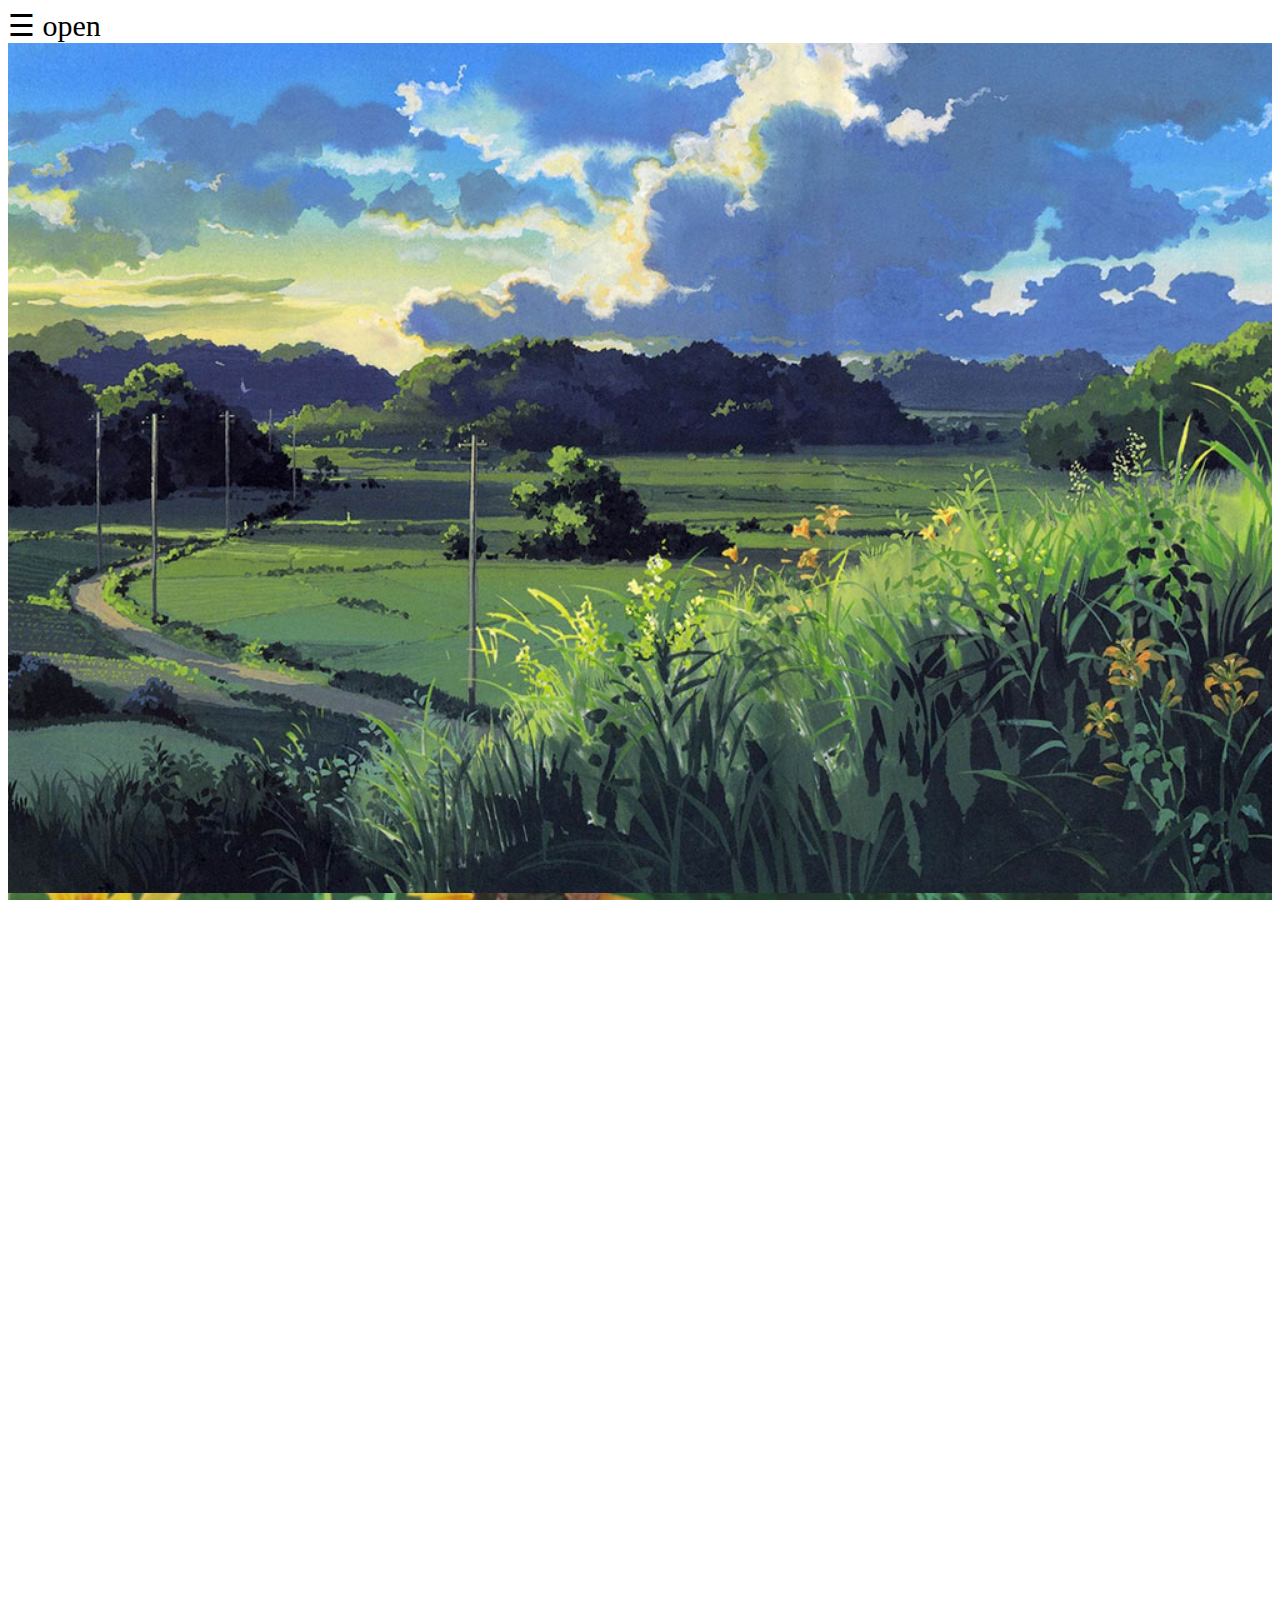
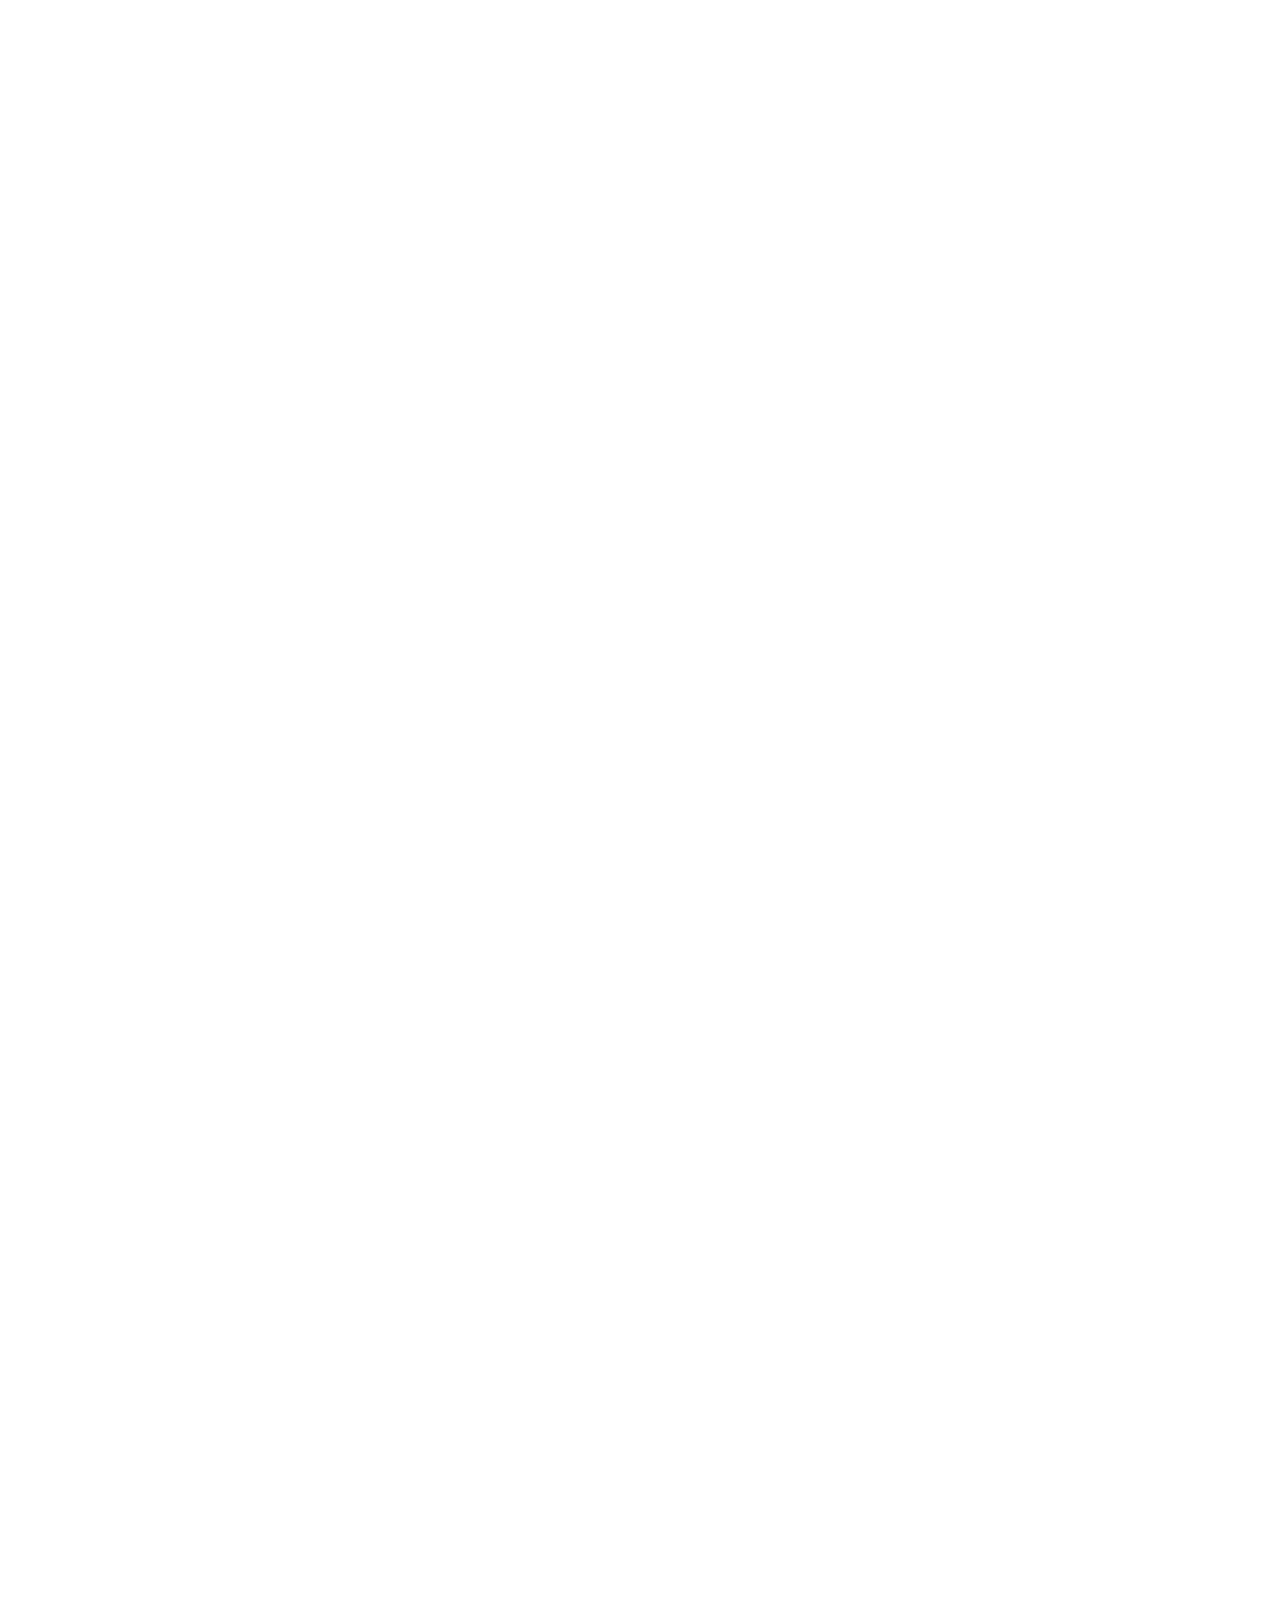
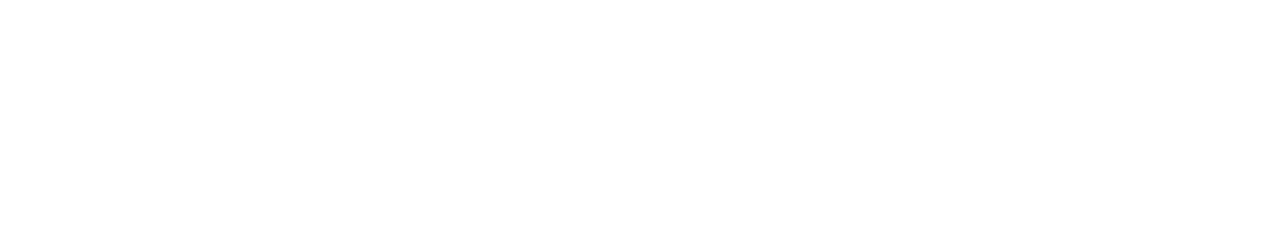
==== movie.html @ f97ecb1b "0612" ====
<!DOCTYPE html>
<html>
<head>
	<meta charset="utf-8">
	<title>Totoro Movie</title>

	<style type="text/css">
      .sidenav {
          height: 100%;
          width: 0;
          position: fixed;
          z-index: 1;
          top: 0;
          left: 0;
          background-color: #111;
          overflow-x: hidden;
          transition: 0.5s;
          padding-top: 60px;
      }

      .sidenav a {
          padding: 8px 8px 8px 32px;
          text-decoration: none;
          font-size: 25px;
          color: #818181;
          display: block;
          transition: 0.3s;
      }

      .sidenav a:hover {
          color: #f1f1f1;
      }

      .sidenav .closebtn {
          position: absolute;
          top: 0;
          right: 25px;
          font-size: 36px;
          margin-left: 50px;
      }

      @media screen and (max-height: 450px) {
        .sidenav {padding-top: 15px;}
        .sidenav a {font-size: 18px;}
      }
    </style>
	<link rel="stylesheet" href="./css/moviecss.css"/>

	<script>
        function openNav() {
            document.getElementById("mySiden").style.width = "250px";
        }

        function closeNav() {
            document.getElementById("mySiden").style.width = "0";
        }
    </script>
</head>
<body>
	<div id="mySiden" class="sidenav">
      <a href="javascript:void(0)" class="closebtn" onclick="closeNav()">&times;</a>
      <a href="./index.html">MAIN</a>
      <a href="./movie.html">TOTORO</a>
      <a href="./studio.html">GHIBLI</a>
      <a href="https://movie.daum.net/moviedb/main?movieId=3126" target="blank">TICKETING</a>
    </div>
    <span style="font-size:30px;cursor:pointer" onclick="openNav()">&#9776; open</span>
    	<!-- 메뉴-->

    	<div id="con1">
    		
    	</div>
    	
    	<div id="con2">
    		
    	</div>

    	<div id="con3">
    		
    	</div>

    	<div id="con4">
    		
    	</div>






    <script  src="http://code.jquery.com/jquery-3.4.1.js"></script>
	
</body>
</html>
---- css/moviecss.css ----
#con1{
		text-align: center;
		height: 850px;
		background-attachment: fixed;
		background-image: url("../img/movieback1.jpg");
		background-repeat: no-repeat;
		background-size: cover;
		overflow: hidden;
	}

#con2{
		text-align: center;
		height: 850px;
		background-attachment: fixed;
		background-image: url("../img/movieback2.jpg");
		background-repeat: no-repeat;
		background-size: cover;
		overflow: hidden;
	}

#con3{
		text-align: center;
		height: 850px;
		background-attachment: fixed;
		background-image: url("../img/movieback3.jpg");
		background-repeat: no-repeat;
		background-size: cover;
		overflow: hidden;
	}

#con4{
		text-align: center;
		height: 850px;
		background-attachment: fixed;
		background-image: url("../img/movieback4.jpg");
		background-repeat: no-repeat;
		background-size: cover;
		overflow: hidden;
	}
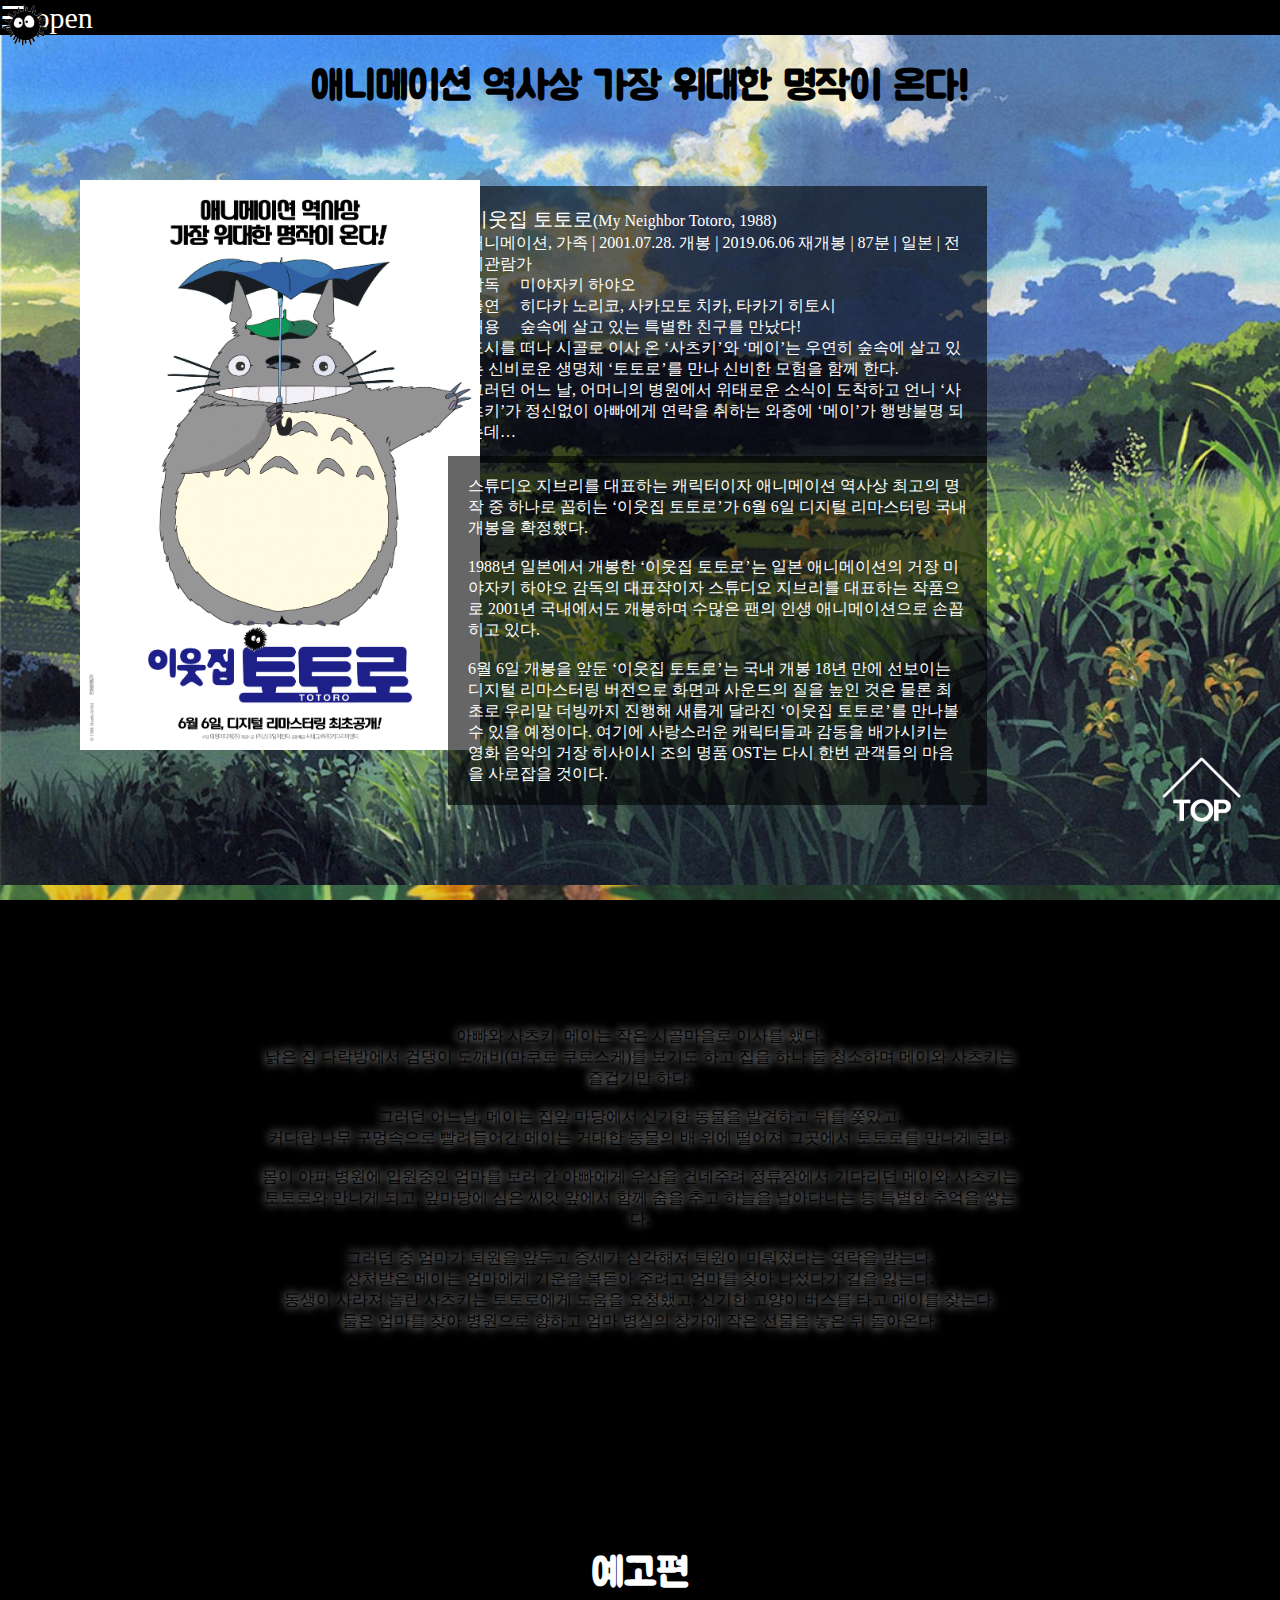
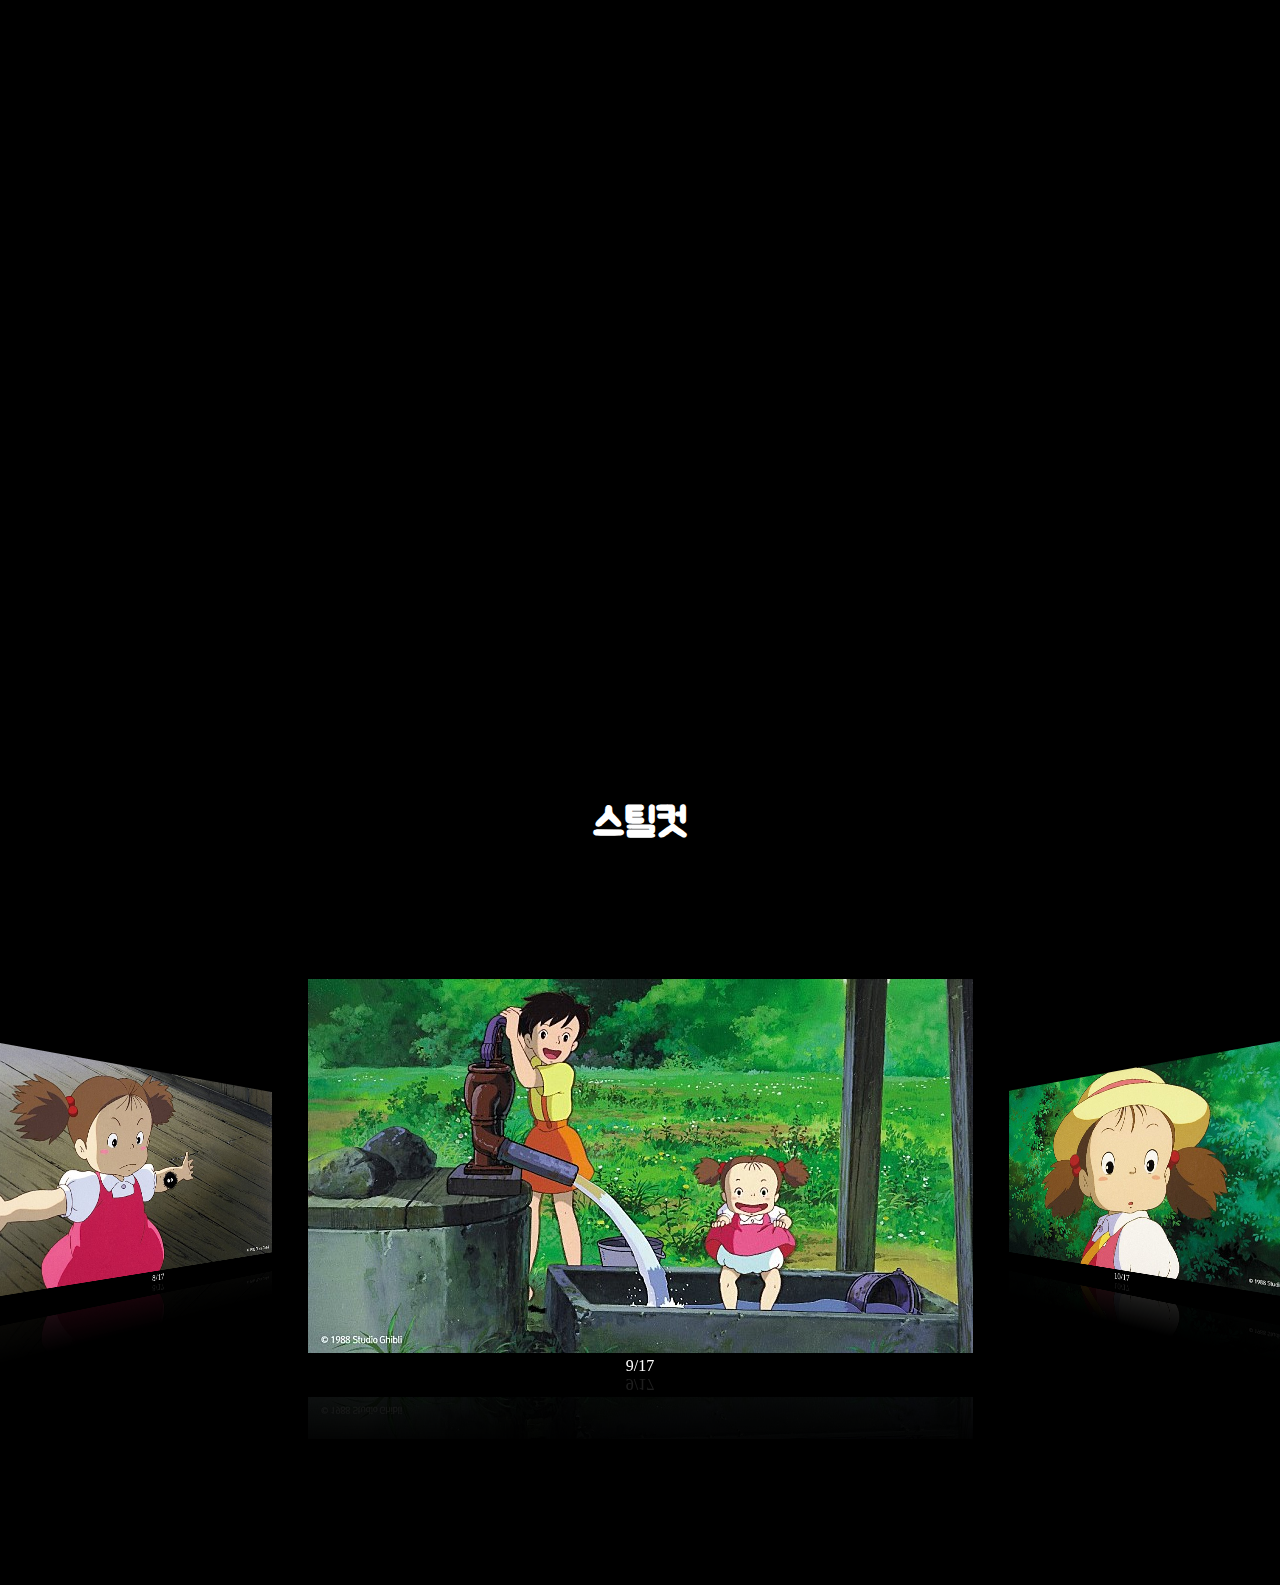
==== commit f9c820ee: "0618" ====
--- a/movie.html
+++ b/movie.html
@@ -44,7 +44,10 @@
         .sidenav a {font-size: 18px;}
       }
     </style>
+
 	<link rel="stylesheet" href="./css/moviecss.css"/>
+	<link rel="stylesheet" href="./css/jquery.flipster.min.css">
+	<link href="https://fonts.googleapis.com/css?family=Jua&display=swap" rel="stylesheet">
 
 	<script>
         function openNav() {
@@ -55,6 +58,32 @@
             document.getElementById("mySiden").style.width = "0";
         }
     </script>
+    
+ <!-- 맨위로 이동  -->
+<script>
+      $( document ).ready( function() {
+        $( window ).scroll( function() {
+          if ( $( this ).scrollTop() > 200 ) {
+            $( '.top' ).fadeIn();
+          } else {
+            $( '.top' ).fadeOut();
+          }
+        } );
+        $( '.top' ).click( function() {
+          $( 'html, body' ).animate( { scrollTop : 0 }, 400 );
+          return false;
+        } );
+      } );
+    </script>
+
+
+	  <script src="https://ajax.googleapis.com/ajax/libs/jquery/1.11.3/jquery.min.js"></script> 
+	  <script src="./js/jquery.min.js"></script>
+	  <script src="./js/jquery.flipster.min.js"></script>
+
+ 
+
+    
 </head>
 <body>
 	<div id="mySiden" class="sidenav">
@@ -64,31 +93,170 @@
       <a href="./studio.html">GHIBLI</a>
       <a href="https://movie.daum.net/moviedb/main?movieId=3126" target="blank">TICKETING</a>
     </div>
-    <span style="font-size:30px;cursor:pointer" onclick="openNav()">&#9776; open</span>
+    <span style="font-size:30px;cursor:pointer; color: #ffffff" onclick="openNav()">&#9776; open</span>
     	<!-- 메뉴-->
+    	<a href="#" class="top"><img src="./img/toptop.png" style="width: 100px"></a>
+    	<img id="cur" style="position:absolute; left:0; top:0; z-index:999; width: 50px;" src="./img/cur.gif">
 
     	<div id="con1">
+    		<h1>애니메이션 역사상 가장 위대한 명작이 온다!</h1>
+
+    		<p class="jung1">
+    			<span class="gang1">이웃집 토토로</span>(My Neighbor Totoro, 1988)<br />
+    			애니메이션, 가족 | 2001.07.28. 개봉 | 2019.06.06 재개봉 | 87분 | 일본 | 전체관람가 <br />
+    			감독 　미야자키 하야오<br />
+    			출연 　히다카 노리코, 사카모토 치카, 타카기 히토시<br />
+    			내용 　숲속에 살고 있는 특별한 친구를 만났다!<br />
+						도시를 떠나 시골로 이사 온 ‘사츠키’와 ‘메이’는 우연히 숲속에 살고 있는 신비로운 생명체 ‘토토로’를 만나 신비한 모험을 함께 한다. <br />
+						 그러던 어느 날, 어머니의 병원에서 위태로운 소식이 도착하고 언니 ‘사츠키’가 정신없이 아빠에게 연락을 취하는 와중에 ‘메이’가 행방불명 되는데…
+    		</p>
     		
+    		<img class="tologo" src="./img/imgimg.jpg">
+    		<p class="sul1">스튜디오 지브리를 대표하는 캐릭터이자 애니메이션 역사상 최고의 명작 중 하나로 꼽히는 ‘이웃집 토토로’가 6월 6일 디지털 리마스터링 국내 개봉을 확정했다.
+    		<br /><br />
+			1988년 일본에서 개봉한 ‘이웃집 토토로’는 일본 애니메이션의 거장 미야자키 하야오 감독의 대표작이자 스튜디오 지브리를 대표하는 작품으로 2001년 국내에서도 개봉하며 수많은 팬의 인생 애니메이션으로 손꼽히고 있다.
+			<br /><br />
+			6월 6일 개봉을 앞둔 ‘이웃집 토토로’는 국내 개봉 18년 만에 선보이는 디지털 리마스터링 버전으로 화면과 사운드의 질을 높인 것은 물론 최초로 우리말 더빙까지 진행해 새롭게 달라진 ‘이웃집 토토로’를 만나볼 수 있을 예정이다. 여기에 사랑스러운 캐릭터들과 감동을 배가시키는 영화 음악의 거장 히사이시 조의 명품 OST는 다시 한번 관객들의 마음을 사로잡을 것이다.
+			</p>
     	</div>
     	
     	<div id="con2">
+    		<h1>줄거리</h1>
+
+    		<p class="sul2">
+    			아빠와 사츠키, 메이는 작은 시골마을로 이사를 했다.<br />
+				낡은 집 다락방에서 검댕이 도깨비(마쿠로 쿠로스케)를 보기도 하고 집을 하나 둘 청소하며 메이와 사츠키는 즐겁기만 하다.
+				<br /><br />
+				그러던 어느날, 메이는 집앞 마당에서 신기한 동물을 발견하고 뒤를 쫓았고,<br />
+				커다란 나무 구멍속으로 빨려들어간 메이는 거대한 동물의 배 위에 떨어져 그곳에서 토토로를 만나게 된다.
+				<br /><br />
+				몸이 아파 병원에 입원중인 엄마를 보러 간 아빠에게 우산을 건네주려 정류장에서 기다리던 메이와 사츠키는<br /> 토토로와 만나게 되고,
+				앞마당에 심은 씨앗 앞에서 함께 춤을 추고 하늘을 날아다니는 등 특별한 추억을 쌓는다.
+				<br /><br />
+
+				그러던 중 엄마가 퇴원을 앞두고 증세가 심각해져 퇴원이 미뤄졌다는 연락을 받는다.<br />
+				상처받은 메이는 엄마에게 기운을 복돋아 주려고 엄마를 찾아 나섰다가 길을 잃는다.<br />
+				동생이 사라져 놀란 사츠키는 토토로에게 도움을 요청했고, 신기한 고양이 버스를 타고 메이를 찾는다.<br />
+				둘은 엄마를 찾아 병원으로 향하고 엄마 병실의 창가에 작은 선물을 놓은 뒤 돌아온다.
+    		</p>
     		
     	</div>
 
     	<div id="con3">
-    		
+    		<h1>예고편</h1>
+    		<p class="sul3">
+    		<iframe type="text/html" allowtransparency="true" frameborder="0" width="960" height="520" src="https://www.youtube.com/embed/zfUEkq-mxZU?autoplay=1&amp;controls=1&amp;rel=0&amp;html5=1&amp;modestbranding=1&amp;showinfo=0&amp;autohide=1"></iframe>
+    		</p>
     	</div>
 
     	<div id="con4">
-    		
-    	</div>
-
-
-
-
-
-
-    <script  src="http://code.jquery.com/jquery-3.4.1.js"></script>
+    		<h1>스틸컷</h1>
+    		<p class="sul4">
+    		 <article id="demo-default" class="demo">
+			      <div id="coverflow">
+			          <ul class="flip-items">
+			              <li id="al">
+			                  <img src="img/st1.jpg"><br />1/17
+			              </li>
+			              <li id="al">
+			                  <img src="img/st2.jpg"><br />2/17
+			               </li>
+			              <li id="al">
+			                  <img src="img/st3.jpg"><br />3/17
+			              </li>
+			              <li id="al">
+			                  <img src="img/st4.jpg"><br />4/17
+			              </li>
+			              <li id="al">st
+			                  <img src="img/st5.jpg"><br />5/17
+			              </li>
+			              <li id="al">
+			                  <img src="img/st6.jpg"><br />6/17
+			              </li>
+			              <li id="al">
+			                  <img src="img/st7.jpg"><br />7/17
+			              </li>
+			              <li id="al">
+			                  <img src="img/st8.jpg"><br />8/17
+			              </li>
+			              <li id="al">
+			                  <img src="img/st9.jpg"><br />9/17
+			              </li>
+			              <li id="al"> 
+			                  <img src="img/st10.jpg"><br />10/17
+			              </li>
+			              <li id="al">
+			                <img src="img/st11.jpg"><br />11/17
+			              </li>
+			              <li id="al">
+			                <img src="img/st12.jpg"><br />12/17
+			              </li>
+			              <li id="al">
+			                <img src="img/st13.jpg"><br />13/17
+			              </li>
+			              <li id="al">
+			                  <img src="img/st14.jpg"><br />14/17
+			              </li>
+			              <li id="al">
+			                  <img src="img/st15.jpg"><br />15/17
+			              </li>
+			              <li id="al">
+			                  <img src="img/st16.jpg"><br />16/17
+			              </li>
+			              <li id="al">
+			                  <img src="img/st17.jpg"><br />17/17
+			              </li>
+			          </ul>
+			      </div>
+			  
+			  <script>
+			      var coverflow = $("#coverflow").flipster();
+			  </script>
+		  </article>
+		  </p>
+    	</div>
+
+
+
+
+
+
+   <script  src="http://code.jquery.com/jquery-3.4.1.js"></script>
+    <script language="JavaScript">
+<!--
+    // 마우스 커서 위치 담을 변수
+    var mouseX = 0;
+    var mouseY = 0; 
+ 
+    function getMousePosition(e){
+        var eObj = window.event? window.event : e; // IE, FF 에 따라 이벤트 처리 하기
+        mouseX = eObj.clientX;
+        mouseY = eObj.clientY + document.documentElement.scrollTop; // 화면을 스크롤 했을때를 위한 처리 (스크롤 한 만큼 마우스 Y좌표에 + )
+        // documentElement 가 안된다면 body 바꿔야 한다. 크롬의 경우.. (자동파악 로직 필요)
+    }
+ 
+    function moveImg(){
+        // 이미지 위치 파악하기
+        var m_x = parseInt(document.getElementById('cur').style.left.replace('px', ''));
+        var m_y = parseInt(document.getElementById('cur').style.top.replace('px', ''));
+ 
+        // 이미지 움직이기
+        document.getElementById('cur').style.left = Math.round(m_x + ((mouseX - m_x) / 5)) + 'px';
+        document.getElementById('cur').style.top = Math.round(m_y + ((mouseY - m_y) / 5)) + 'px';
+ 
+        // 부드럽게 따라오는 공식 대략..
+        // 현재 이미지위치 = 현재이미지 위치 + (이미지 위치기준 마우스 커서 위치 / 적절한 나누기 값)
+        // 반복 처리 해주면 됩니다.
+         
+        // ※ 이미지 위치 기준 마우스 커서 위치란?
+        // 이미지를 기준으로 그 이미지에서 커서가 얼마나 떨어져 있는지 여부
+    }
+ 
+    document.onmousemove = getMousePosition; // 마우스가 움직이면 getMousePosition 함수 실행
+    setInterval("moveImg()", 50); // moveImg 함수 반복 실행하여 이미지 움직이기
+ 
+//-->
+</script>
 	
 </body>
 </html>--- a/css/moviecss.css
+++ b/css/moviecss.css
@@ -1,3 +1,14 @@
+body{
+	margin: 0px;
+	background-color: black;
+}
+
+a.top {
+    position: fixed;
+    left: 90%;
+    bottom: 50px;
+    z-index: 999;
+  }
 
 #con1{
 		text-align: center;
@@ -8,16 +19,96 @@
 		background-size: cover;
 		overflow: hidden;
 	}
+#con1 h1{font-family: 'Jua', sans-serif;
+		font-size: 40px;
+
+		}
+
+.sul1{
+	text-align: left;
+	width: 39%;
+	position:absolute;
+	left: 35%;
+	top: 440px;
+	color: white;
+	background-color: rgba(0,0,0,60%);
+	padding: 20px;
+	animation: logoani 2s , slideleft 4s
+	/*text-shadow: 2px 2px 2px black; */
+}
+
+@keyframes logoani {
+    from {opacity:0;}
+    to {opacity:1;}
+    ease-out;
+}
+
+@keyframes slideleft{
+	from {margin-left: 100%;
+			width: 100%}
+
+	to{margin-left: 0%;
+		width: 39%;}
+}
+
+@keyframes slideright{
+	from {margin-right: 100%;
+			}
+
+	to{margin-right: 0%;
+		}
+}
+
+@keyframes slideup{
+	from {margin-top: 100%;
+			}
+
+	to{margin-top: 0%;
+		}
+}
+.jung1{
+	text-align: left;
+	width: 39%;
+	position:absolute;
+	left: 35%;
+	top: 170px;
+	color: white;
+	background-color: rgba(0,0,0,60%);
+	padding: 20px;
+	animation: logoani 2s , slideleft 3s
+}
+
+.gang1{
+	font-size: 20px;
+}
+.tologo{
+	position: absolute;
+	left: 80px;
+	top: 180px;
+	width: 400px;
+	animation: logoani 2s
+}
 
 #con2{
 		text-align: center;
-		height: 850px;
+		height: 600px;
 		background-attachment: fixed;
 		background-image: url("../img/movieback2.jpg");
 		background-repeat: no-repeat;
 		background-size: cover;
 		overflow: hidden;
 	}
+
+#con2 h1{font-family: 'Jua', sans-serif;
+		font-size: 40px;
+		margin-top: 5%}
+
+.sul2{
+	width: 60%;
+	margin-left: 20%;
+	text-shadow: 0px 0px 10px white;
+	animation: logoani 3s
+}
 
 #con3{
 		text-align: center;
@@ -29,6 +120,17 @@
 		overflow: hidden;
 	}
 
+#con3  h1{font-family: 'Jua', sans-serif;
+		font-size: 40px;
+		margin-top: 5%;
+		color:white;}
+
+
+
+.sul3{
+	margin-top: 5%
+}
+
 #con4{
 		text-align: center;
 		height: 850px;
@@ -37,4 +139,16 @@
 		background-repeat: no-repeat;
 		background-size: cover;
 		overflow: hidden;
-	}+	}
+
+
+#con4 h1{font-family: 'Jua', sans-serif;
+		font-size: 40px;
+		margin-top: 5%;
+	color:white;}
+
+.sul4{
+	margin-top: 10%;
+}
+#al{width: 800px;
+	color: white;}